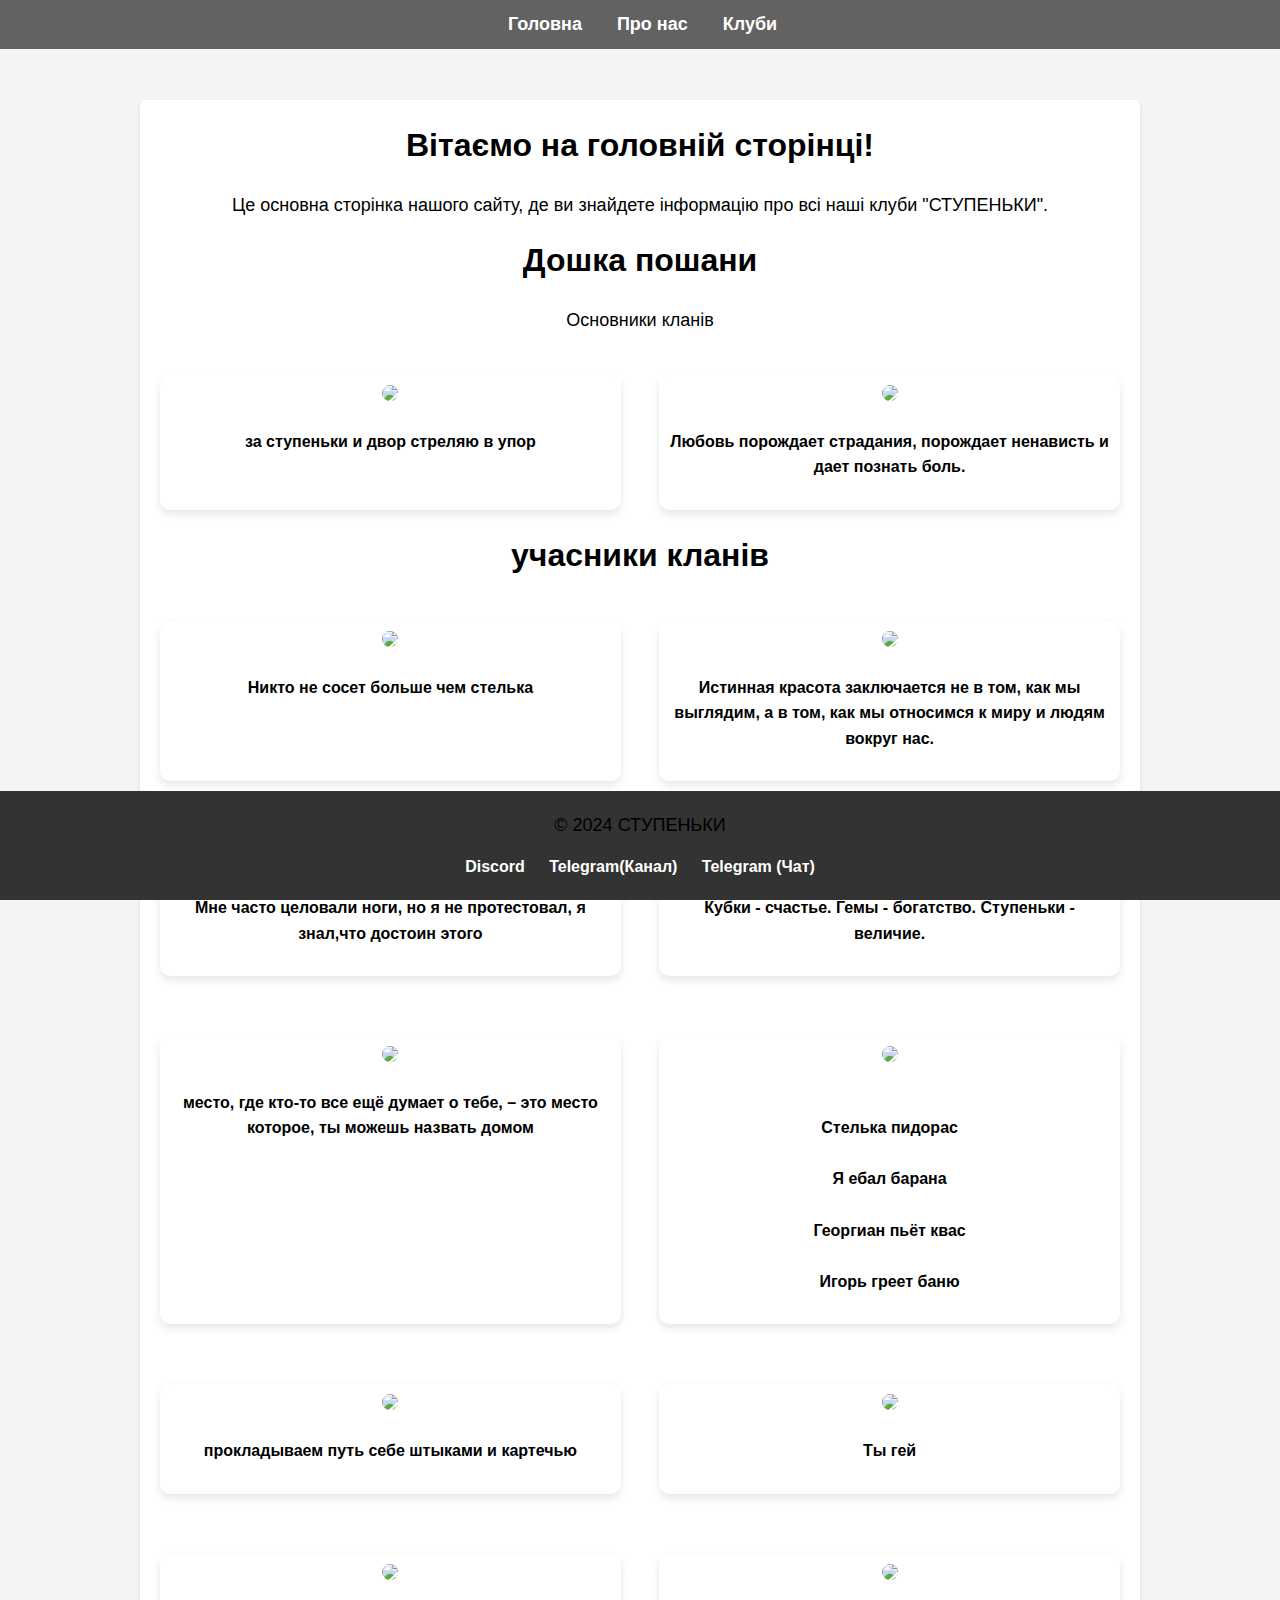
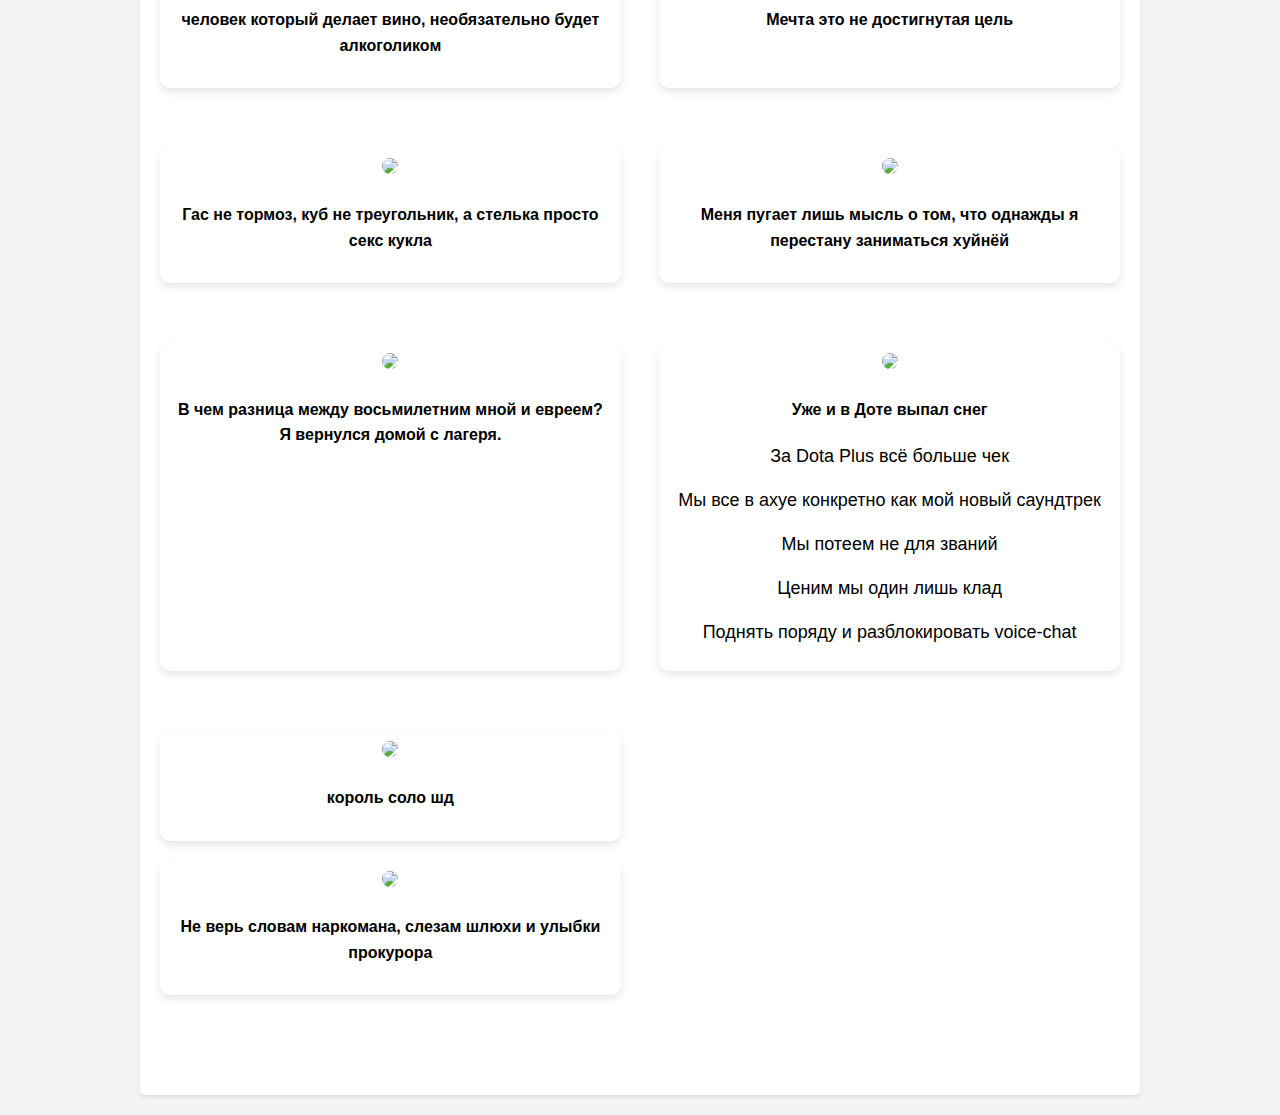
==== index.html @ 5c8f22b7 "Update index.html" ====
<!DOCTYPE html>
<html lang="uk">
<head>
    <meta charset="UTF-8">
    <meta name="viewport" content="width=device-width, initial-scale=1.0">
    <title>Головна сторінка</title>
    <link rel="stylesheet" href="style.css">
    <style>
        /* Сброс отступов по умолчанию */
        * {
            margin: 0;
            padding: 0;
            box-sizing: border-box;
        }

        /* Основной стиль для body */
        body {
            font-family: 'Arial', sans-serif;
            line-height: 1.6;
            background-color: #f4f4f4;
            color: #333;
            padding: 0;
            display: flex;
            flex-direction: column; /* Вертикальная компоновка */
            align-items: center; /* Центрируем содержимое по горизонтали */
            justify-content: flex-start;
            min-height: 100vh;
            background-image: url('https://github.com/misha291/STUPENKU/blob/main/img/photo_1_2024-12-28_18-27-04.jpg?raw=true');
            background-size: cover;
            background-position: center center;
        }

        /* Навигация */
        header {
            width: 100%;
            background-color: rgba(0, 0, 0, 0.6);
            padding: 10px 0;
            position: absolute;
            top: 0;
            z-index: 10;
        }

        nav ul {
            list-style-type: none;
            text-align: center;
        }

        nav ul li {
            display: inline-block;
            margin: 0 20px;
        }

        nav ul li a {
            color: white;
            text-decoration: none;
            font-size: 18px;
            font-weight: bold;
        }

        nav ul li a:hover {
            color: #f4f4f4;
        }

        /* Основной контент */
        main {
            max-width: 1000px;
            margin-top: 100px;
            text-align: center;
            padding: 20px;
        }

        h1, h2 {
            color: #000000;
            margin-bottom: 20px;
        }

        p {
            font-size: 18px;
            margin-bottom: 15px;
            color: #000000;
        }

        /* Контейнер для изображений */
        .image-container {
            display: flex;
            flex-wrap: wrap; /* Позволяет изображениям переноситься на следующую строку */
            justify-content: space-between;
            margin-top: 40px;
            width: 100%;
        }

        .image-item {
            width: 48%; /* Делим доступное пространство пополам */
            background-color: #fff;
            border-radius: 10px;
            box-shadow: 0 4px 8px rgba(0, 0, 0, 0.1);
            padding: 10px;
            text-align: center;
            transition: transform 0.3s ease;
            margin-bottom: 20px; /* Добавляем отступ снизу для элементов */
        }

        .image-item:hover {
            transform: translateY(-10px);
        }

        .image-item img {
            width: 100%;
            height: auto;
            border-radius: 8px;
            margin-bottom: 10px;
        }

        .image-item h2 {
            font-size: 16px;
            color: #000000;
            margin-top: 10px;
        }

        /* Адаптивность для мобильных устройств */
        @media (max-width: 768px) {
            nav ul {
                display: flex;
                flex-direction: column; /* Меняем направление для мобильных устройств */
            }

            nav ul li {
                margin: 10px 0; /* Меньше отступы для мобильных устройств */
            }

            .image-item {
                width: 100%; /* На мобильных устройствах изображения занимают всю ширину */
            }

            .footer-container {
                flex-direction: column;
                align-items: center;
            }
        }

        /* Стили для стрелки */
        #scrollToTop {
            position: fixed;
            bottom: 20px;
            right: 20px;
            background-color: #007bff;
            color: white;
            font-size: 30px;
            border: none;
            border-radius: 50%;
            padding: 15px;
            cursor: pointer;
            display: none; /* Изначально скрыта */
            z-index: 1000; /* Чтобы кнопка была сверху */
        }

        #scrollToTop:hover {
            background-color: #0056b3;
        }

        /* Пространство для контента, чтобы кнопка не перекрывала контент */
        main {
            padding-bottom: 80px;
        }

        footer {
            background-color: #333;
            color: #fff;
            padding: 20px;
            text-align: center;
            width: 100%;
        }

        .footer-container ul {
            list-style-type: none;
            padding: 0;
        }

        .footer-container li {
            display: inline;
            margin: 0 10px;
        }

        .footer-container a {
            color: #fff;
            text-decoration: none;
            font-weight: bold;
        }

        .footer-container a:hover {
            text-decoration: underline;
        }
        /* Навигация */
header {
    width: 100%;
    background-color: rgba(0, 0, 0, 0.6);
    padding: 10px 0;
    position: absolute;
    top: 0;
    z-index: 10;
}

nav ul {
    list-style-type: none;
    display: flex; /* Меняем на flex для горизонтального расположения */
    justify-content: center; /* Центрируем элементы */
    margin: 0;
    padding: 0;
}

nav ul li {
    margin: 0 20px; /* Отступы между кнопками */
}

nav ul li a {
    color: white;
    text-decoration: none;
    font-size: 18px;
    font-weight: bold;
}

nav ul li a:hover {
    color: #f4f4f4;
}

    </style>

</head>
<body>

    <!-- Навигация -->
    <header>
        <nav>
            <ul>
                <li><a href="index.html">Головна</a></li>
                <li><a href="about.html">Про нас</a></li>
                <li><a href="contact.html">Клуби</a></li>
            </ul>
        </nav>
    </header>

    <!-- Основной контент -->
    <main>
        <h1>Вітаємо на головній сторінці!</h1>
        <p>Це основна сторінка нашого сайту, де ви знайдете інформацію про всі наші клуби "СТУПЕНЬКИ".</p>
        
        <h1>Дошка пошани</h1>
        <p>Основники кланів</p>
        
        <div class="image-container">
            <div class="image-item">
                <img src="https://github.com/misha291/STUPENKU/blob/main/img/photo_1_2024-12-26_18-54-12.jpg?raw=true">
                <h2>за ступеньки и двор стреляю в упор</h2>
            </div>

            <div class="image-item">
                <img src="https://github.com/misha291/STUPENKU/blob/main/img/photo_2_2024-12-26_18-54-12.jpg?raw=true">
                <h2>Любовь порождает страдания, порождает ненависть и дает познать боль.</h2>
            </div>
            </div>
   <!-- Кнопка стрелки -->
        <button id="scrollToTop">&#8593;</button>

        <script>
        // Получаем кнопку стрелки
        const scrollToTopButton = document.getElementById("scrollToTop");

        // Показать или скрыть кнопку в зависимости от прокрутки страницы
        window.onscroll = function() {
            if (document.body.scrollTop > 100 || document.documentElement.scrollTop > 100) {
                scrollToTopButton.style.display = "block";
            } else {
                scrollToTopButton.style.display = "none";
            }
        };

        // Плавный скролл наверх
        scrollToTopButton.onclick = function() {
            window.scrollTo({
                top: 0,
                behavior: "smooth"
            });
        };
        </script>

        <h1>учасники кланів</h1>

        <div class="image-container">

        <div class="image-item">
        <img src="https://github.com/misha291/STUPENKU/blob/main/img/photo_6_2024-12-26_18-54-12.jpg?raw=true">
        <h2>Никто не сосет больше чем стелька</h2>
        </div>

        <div class="image-item">
        <img src="https://github.com/misha291/STUPENKU/blob/main/img/photo_5_2024-12-26_18-54-12.jpg?raw=true">
        <h2>Истинная красота заключается не в том, как мы выглядим, а в том, как мы относимся к миру и людям вокруг нас.</h2>
        </div>
        </div>
        <div class="image-container">

        <div class="image-item">
        <img src="https://github.com/misha291/STUPENKU/blob/main/img/photo_4_2024-12-26_19-00-57.jpg?raw=true">
        <h2>Мне часто целовали ноги, но я не протестовал, я знал,что достоин этого</h2>
        </div>

        <div class="image-item">
        <img src="https://github.com/misha291/STUPENKU/blob/main/img/photo_3_2024-12-26_18-54-12.jpg?raw=true">
        <h2>Кубки - счастье. Гемы - богатство. Ступеньки - величие.</h2>
        </div>
        </div>
        <div class="image-container">

        <div class="image-item">
        <img src="https://github.com/misha291/STUPENKU/blob/main/img/photo_2_2024-12-26_19-00-57.jpg?raw=true">
        <h2>место, где кто-то все ещё думает о тебе, – это место которое, ты можешь назвать домом</h2>
        </div>

        <div class="image-item">
        <img src="https://github.com/misha291/STUPENKU/blob/main/img/photo_1_2024-12-26_19-00-57.jpg?raw=true">
        <h2><br>Стелька пидорас</br>
        <br>Я ебал барана</br>
    <br>Георгиан пьёт квас</br>
<br>Игорь греет баню</br></h2>
</div>
</div>
<div class="image-container">
        <div class="image-item">
        <img src="https://github.com/misha291/STUPENKU/blob/main/img/photo_1_2024-12-26_21-27-29.jpg?raw=true">
        <h2>прокладываем путь себе штыками и картечью</h2>
        </div>

        <div class="image-item">
        <img src="https://github.com/misha291/STUPENKU/blob/main/img/photo_4_2024-12-26_18-54-12.jpg?raw=true">
        <h2>Ты гей</h2>
        </div>
        </div>
        <div class="image-container">

        <div class="image-item">
        <img src="https://github.com/misha291/STUPENKU/blob/main/img/photo_1_2024-12-26_20-48-08.jpg?raw=true">
        <h2>человек который делает вино, необязательно будет алкоголиком</h2>
        </div>

        <div class="image-item">
        <img src="https://github.com/misha291/STUPENKU/blob/main/img/photo_1_2024-12-26_21-45-10.jpg?raw=true">
        <h2>Мечта это не достигнутая цель</h2>
        </div>
        </div>
        <div class="image-container">

        <div class="image-item">
        <img src="https://github.com/misha291/STUPENKU/blob/main/img/photo_1_2024-12-26_22-03-20.jpg?raw=true">
        <h2>Гас не тормоз, куб не треугольник, а стелька просто секс кукла</h2>
        </div>

        <div class="image-item">
        <img src="https://github.com/misha291/STUPENKU/blob/main/img/photo_1_2024-12-27_10-44-26.jpg?raw=true">
        <h2>Меня пугает лишь мысль о том, что однажды я перестану заниматься хуйнёй</h2>
        </div>
    </div>
                <div class="image-container">
<div class="image-item">
    <img src="https://github.com/stypenku/stypenku/blob/main/img/12345798.jpg?raw=true">
    <h2>В чем разница между восьмилетним мной и евреем? Я вернулся домой с лагеря.</h2>
</div>
<div class="image-item">
    <img src="https://github.com/stypenku/stypenku/blob/main/img/photo_1_2025-01-02_19-37-53.jpg?raw=true">
    <h2>Уже и в Доте выпал снег</h2>
    <p>За Dota Plus всё больше чек</p>
    <p>Мы все в ахуе конкретно как мой новый саундтрек</p>
    <p>Мы потеем не для званий</p>
    <p>Ценим мы один лишь клад</p>
    <p>Поднять поряду и разблокировать voice-chat</p>
</div>
</div>
        <div class="image-container">

        <div class="image-item">
        <img src="https://github.com/misha291/STUPENKU/blob/main/img/photo_1_2024-12-27_11-05-07.jpg?raw=true">
        <h2>король соло шд</h2>
        </div>
        
    </div>
            <div class="image-item">
        <img src="https://github.com/stypenku/stypenku/blob/main/img/photo_1_2024-12-28_17-57-37.jpg?raw=true">
        <h2>Не верь словам наркомана, слезам шлюхи и улыбки прокурора</h2>
    </div>
    </div>


        
    </main>
   <!-- Статичный футер -->
    <footer>
      <div class="footer-container">
        <p>© 2024 СТУПЕНЬКИ</p>
        <ul>
          <li><a href="https://discord.gg/eMkj4NUP" target="_blank" rel="noopener noreferrer">Discord</a></li>
          <li><a href="t.me/STYPENKUkeks" target="_blank" rel="noopener noreferrer">Telegram(Канал)</a></li>
          <li><a href="t.me/stypenku" target="_blank" rel="noopener noreferrer">Telegram (Чат)</a></li>
        </ul>
      </div>
    </footer>
</body>
</html>
    </footer>
</body>
</html>
---- style.css ----
/* Загальні стилі для всіх сторінок */
body {
    font-family: Arial, sans-serif;
    margin: 0;
    padding: 0;
    background-color: #f4f4f4;
}

header {
    background-color: #333;
    padding: 10px;
}

header nav ul {
    list-style-type: none;
    padding: 0;
}

header nav ul li {
    display: inline;
    margin-right: 15px;
}

header nav ul li a {
    color: white;
    text-decoration: none;
}

header nav ul li a:hover {
    text-decoration: underline;
}

main {
    padding: 20px;
    background-color: white;
    margin: 20px;
    border-radius: 5px;
    box-shadow: 0 2px 4px rgba(0, 0, 0, 0.1);
}

footer {
    background-color: #333;
    color: white;
    text-align: center;
    padding: 1px;
    position: fixed;
    width: 100%;
    bottom: 0;
}

h1 {
    text-align: center;
}

.post {
    width: 80%;
    margin: 20px auto;
}

.post-image {
    max-width: 100%;
    height: auto;
}

.comments {
    margin-top: 20px;
}

.comment {
    padding: 10px;
    background-color: #f9f9f9;
    margin-bottom: 10px;
}
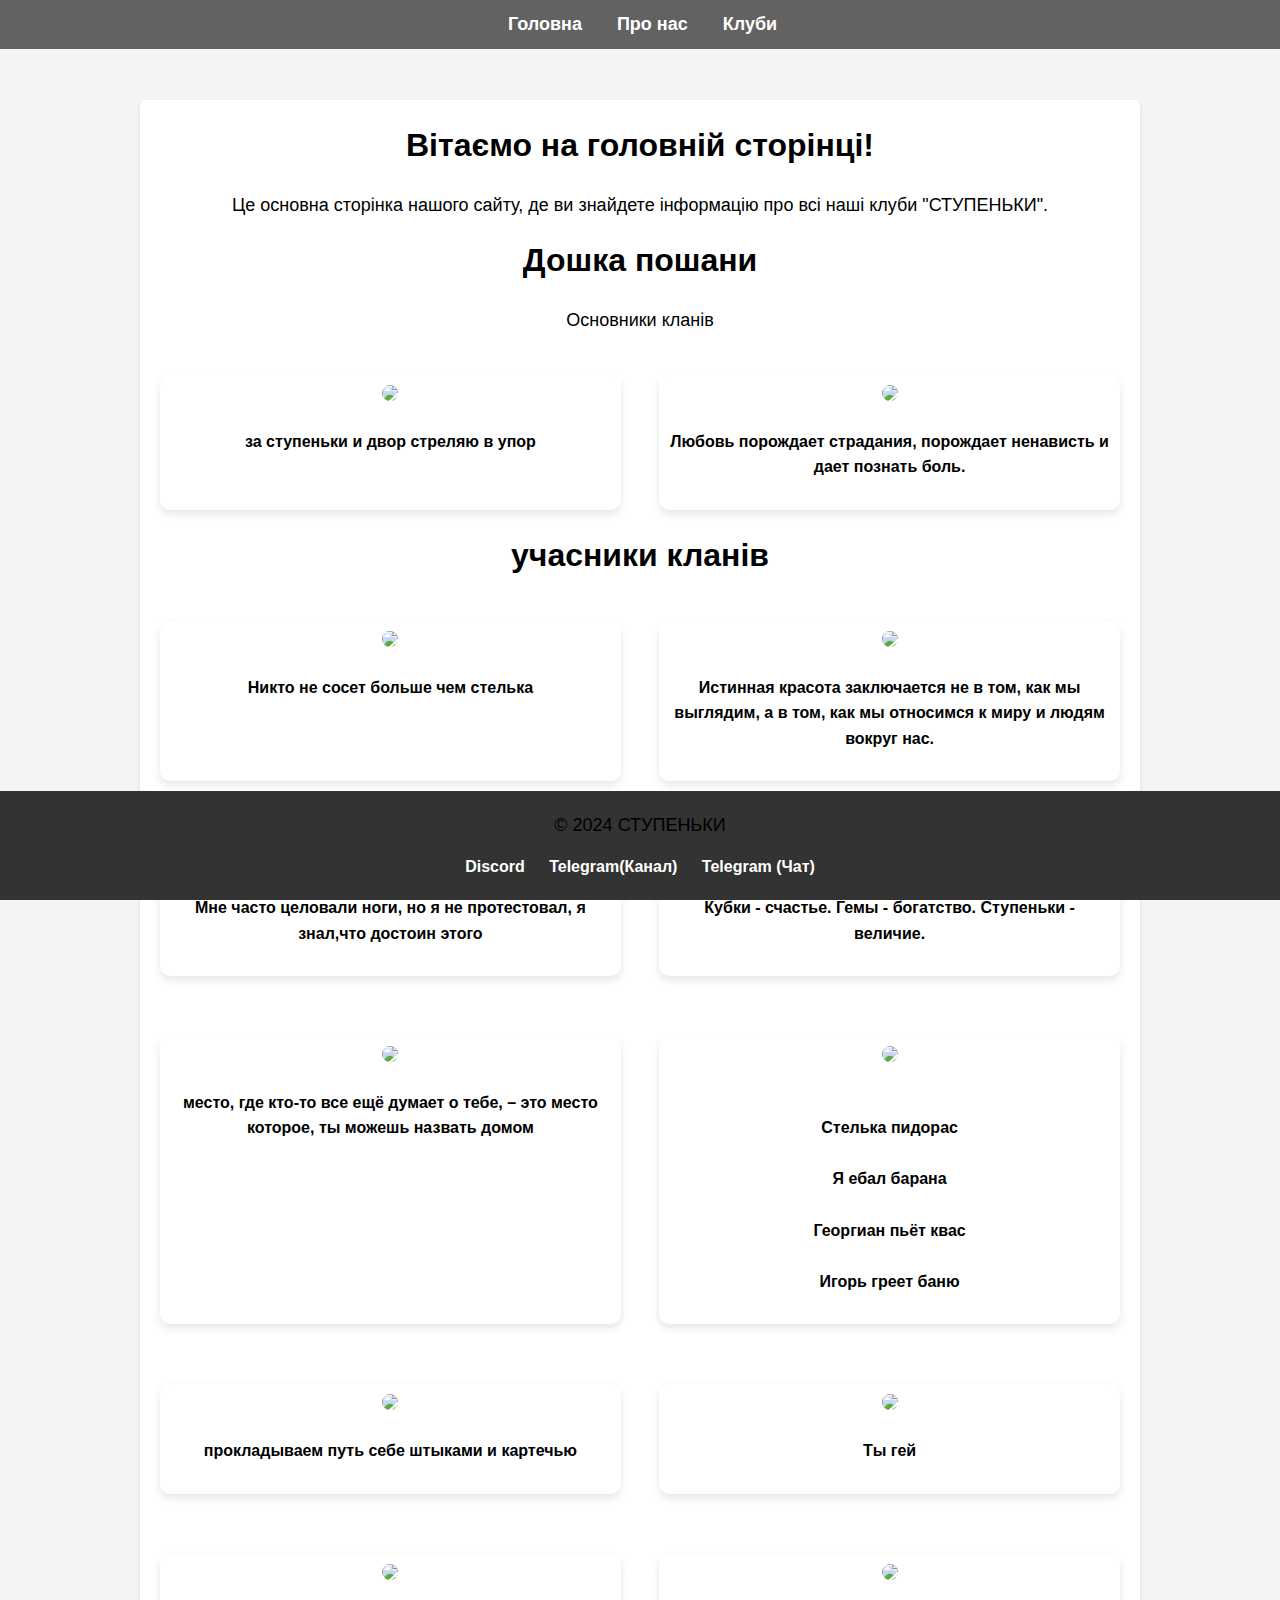
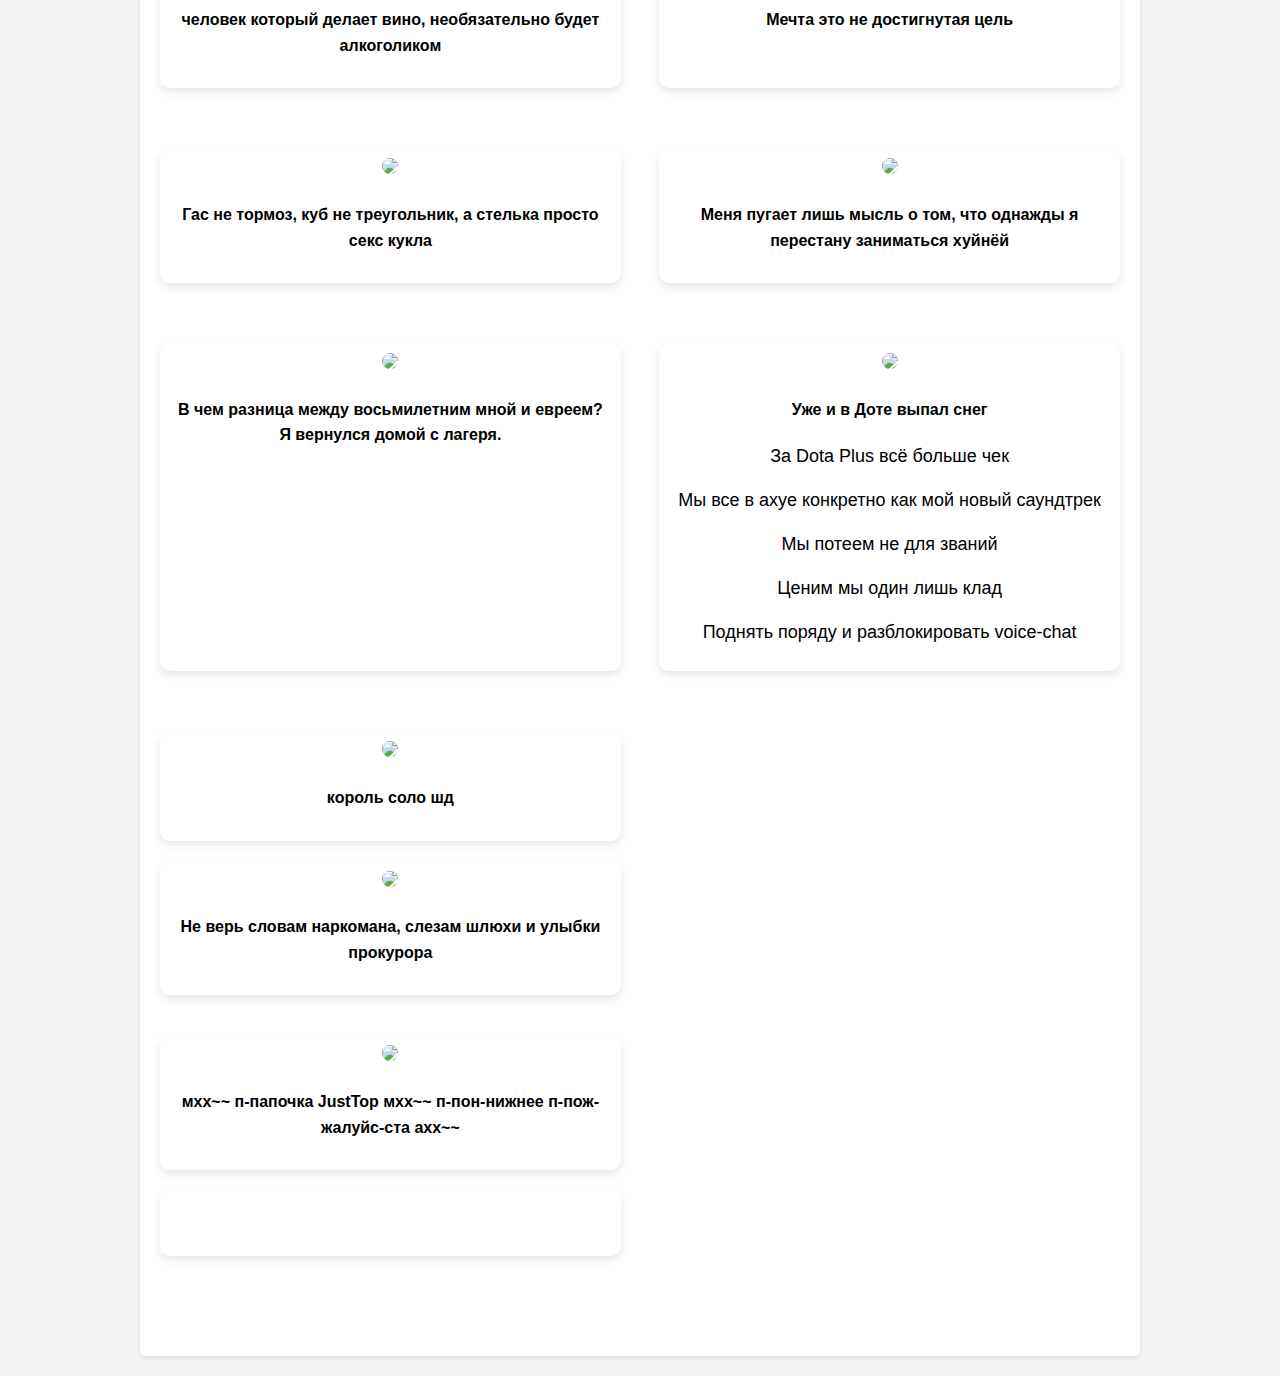
==== commit 3d02090f: "Update index.html" ====
--- a/index.html
+++ b/index.html
@@ -312,7 +312,7 @@
         <div class="image-container">
 
         <div class="image-item">
-        <img src="https://github.com/misha291/STUPENKU/blob/main/img/photo_2_2024-12-26_19-00-57.jpg?raw=true">
+        <img src="https://github.com/stypenku/stypenku/blob/main/img/photo_1_2025-01-03_15-58-10.jpg?raw=true">
         <h2>место, где кто-то все ещё думает о тебе, – это место которое, ты можешь назвать домом</h2>
         </div>
 
@@ -387,6 +387,19 @@
         <h2>Не верь словам наркомана, слезам шлюхи и улыбки прокурора</h2>
     </div>
     </div>
+          <div class="image-container">
+
+        <div class="image-item">
+        <img src="https://github.com/stypenku/stypenku/blob/main/img/photo_2025-01-03_16-05-58.jpg?raw=true">
+        <h2>мхх~~ п-папочка JustTop мхх~~ п-пон-нижнее п-пож-жалуйс-ста ахх~~</h2>
+        </div>
+        
+    </div>
+            <div class="image-item">
+        <img src="">
+        <h2></h2>
+    </div>
+    </div>
 
 
         
@@ -404,6 +417,7 @@
     </footer>
 </body>
 </html>
+
     </footer>
 </body>
 </html>
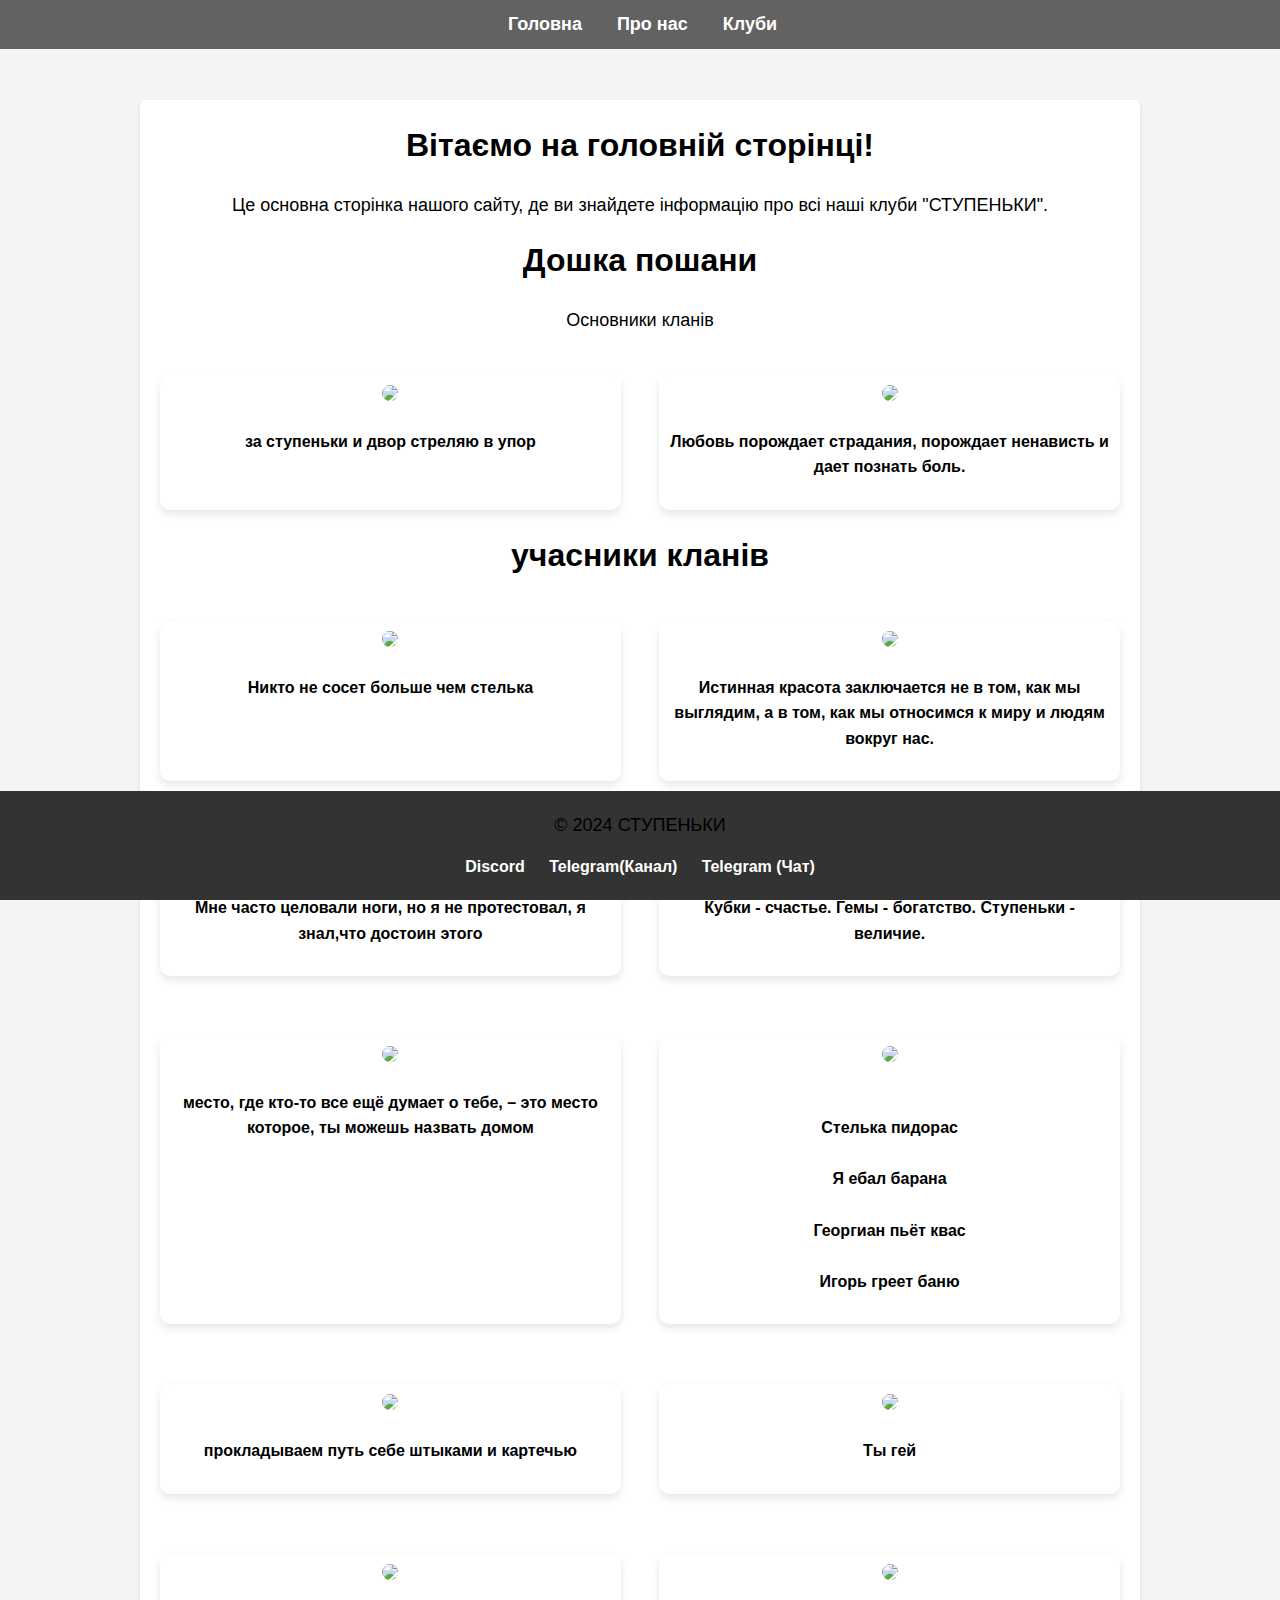
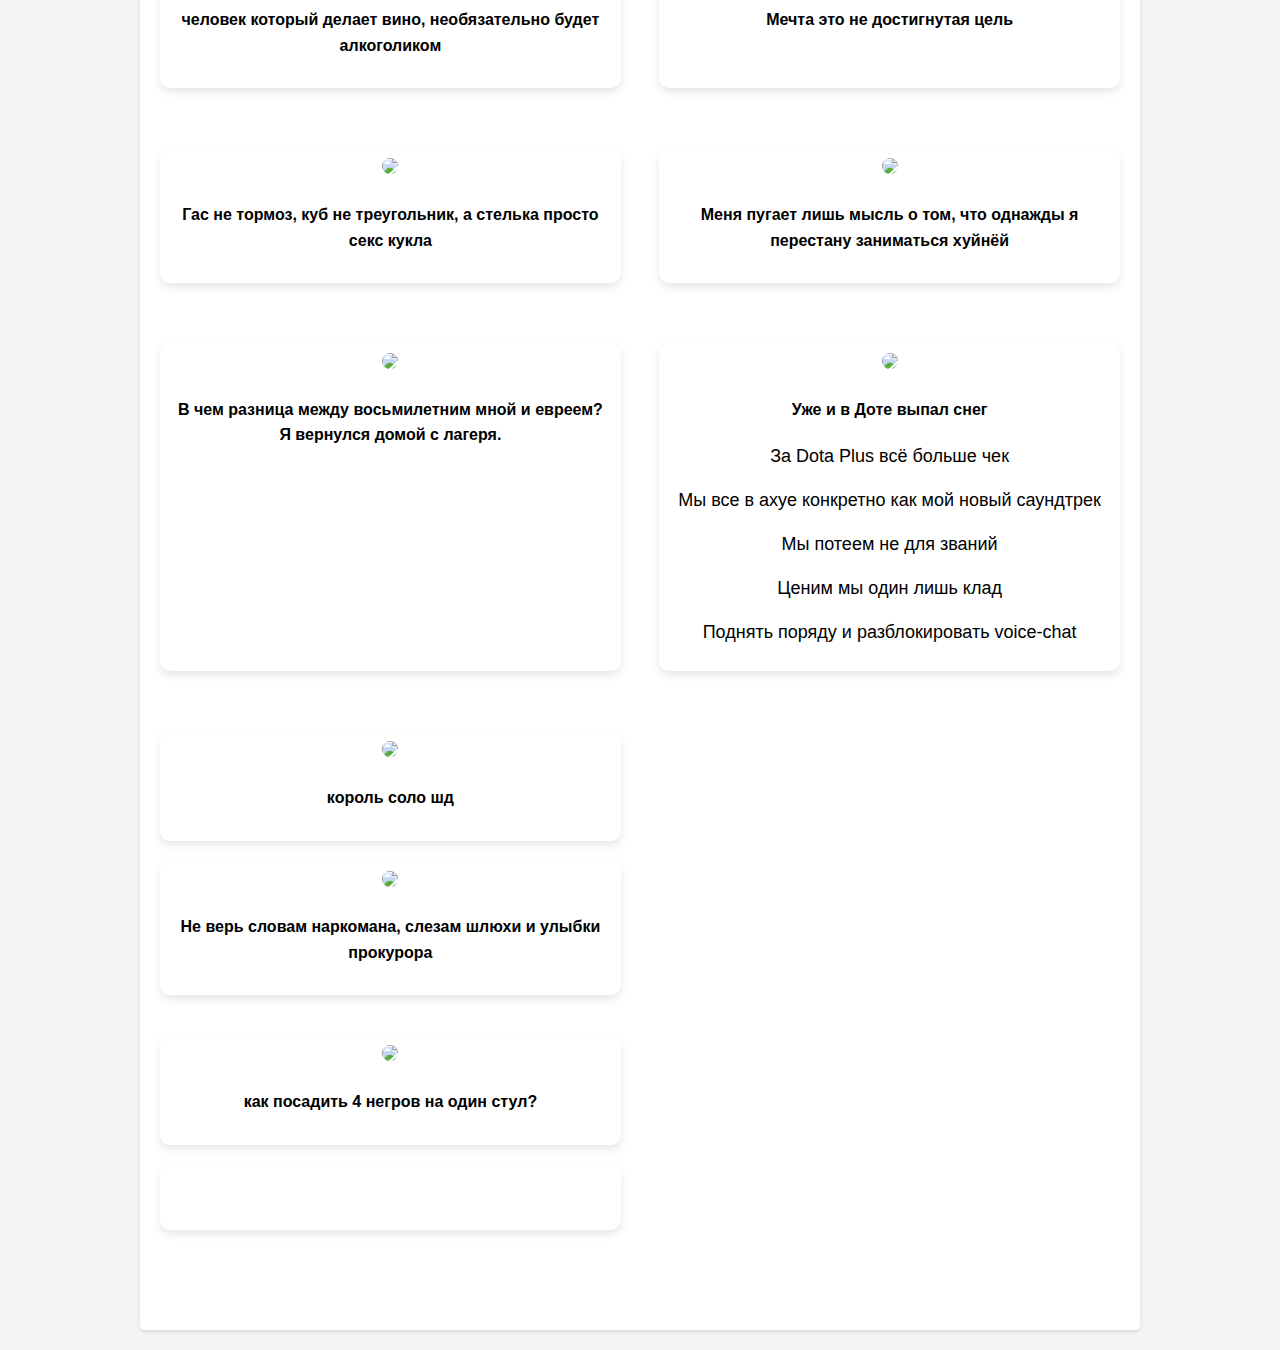
==== commit 31694393: "Update index.html" ====
--- a/index.html
+++ b/index.html
@@ -391,7 +391,7 @@
 
         <div class="image-item">
         <img src="https://github.com/stypenku/stypenku/blob/main/img/photo_2025-01-03_16-05-58.jpg?raw=true">
-        <h2>мхх~~ п-папочка JustTop мхх~~ п-пон-нижнее п-пож-жалуйс-ста ахх~~</h2>
+        <h2>как посадить 4 негров на один стул?</h2>
         </div>
         
     </div>
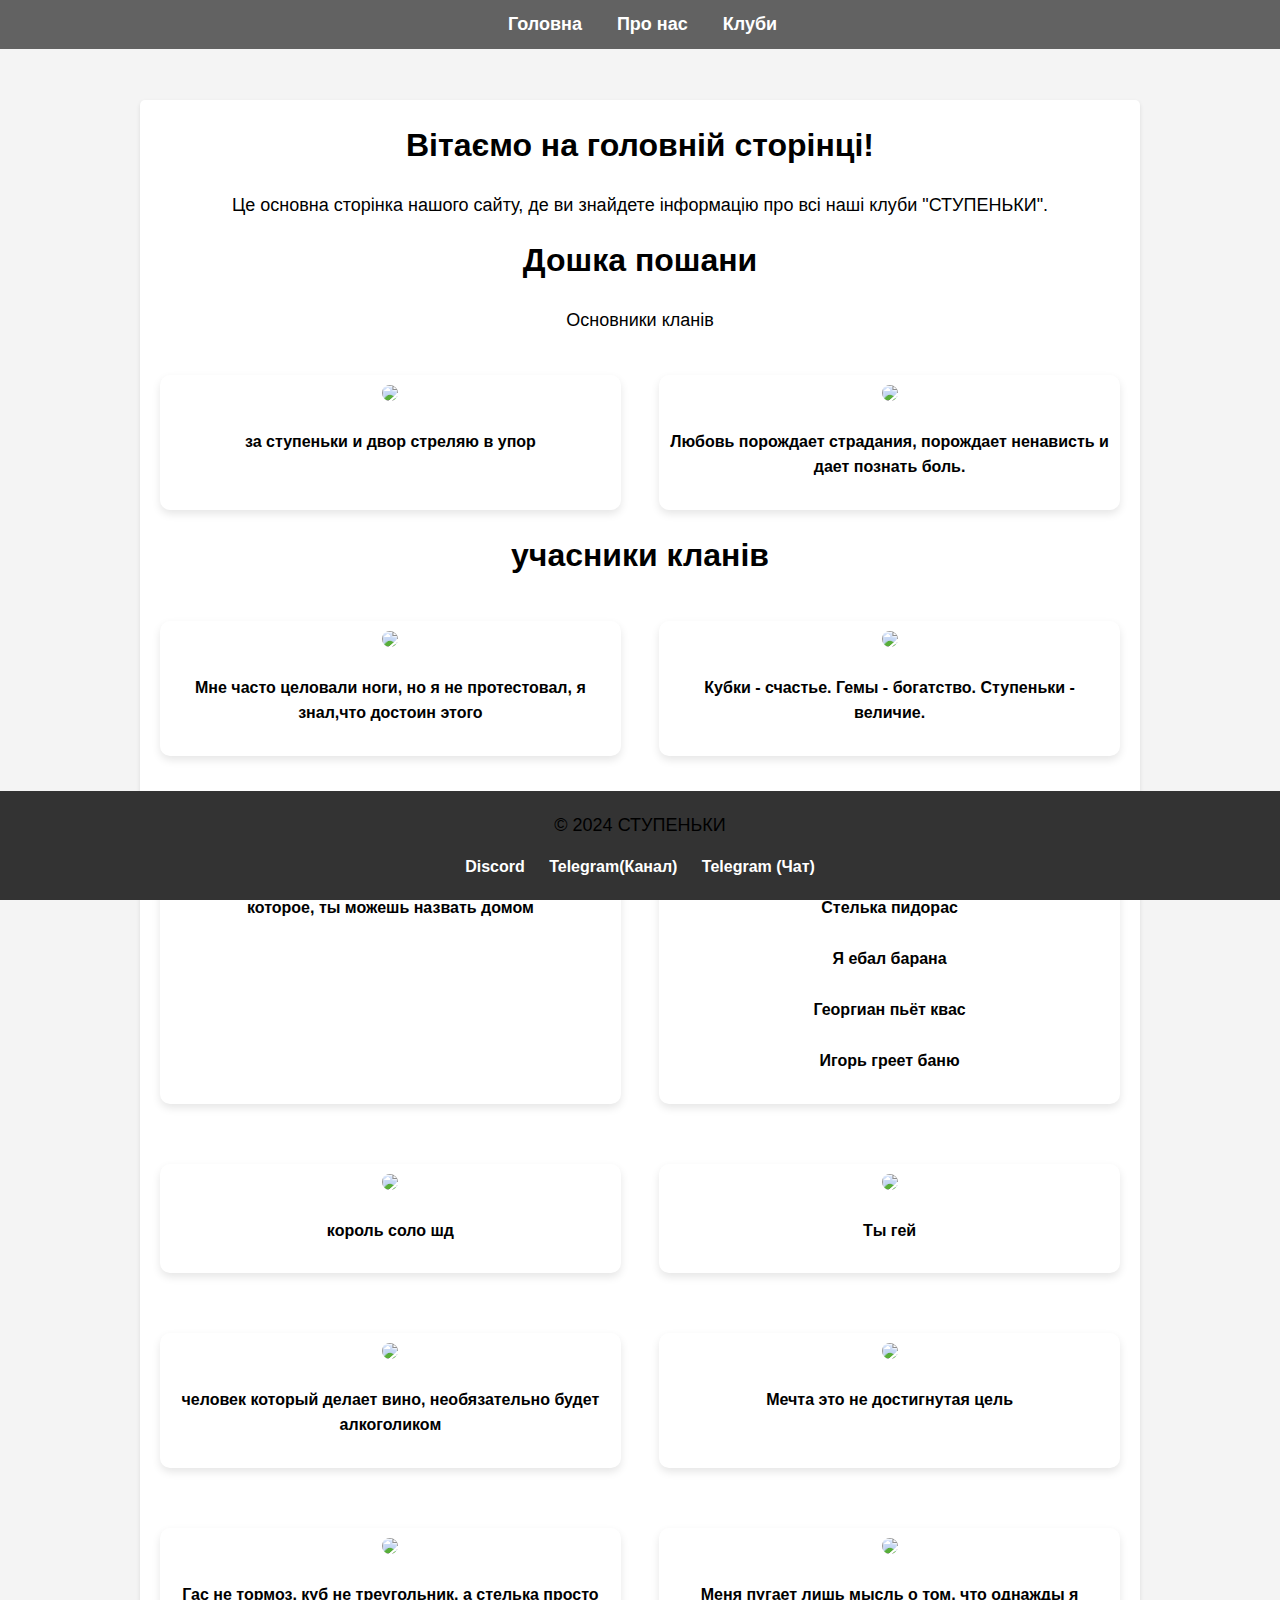
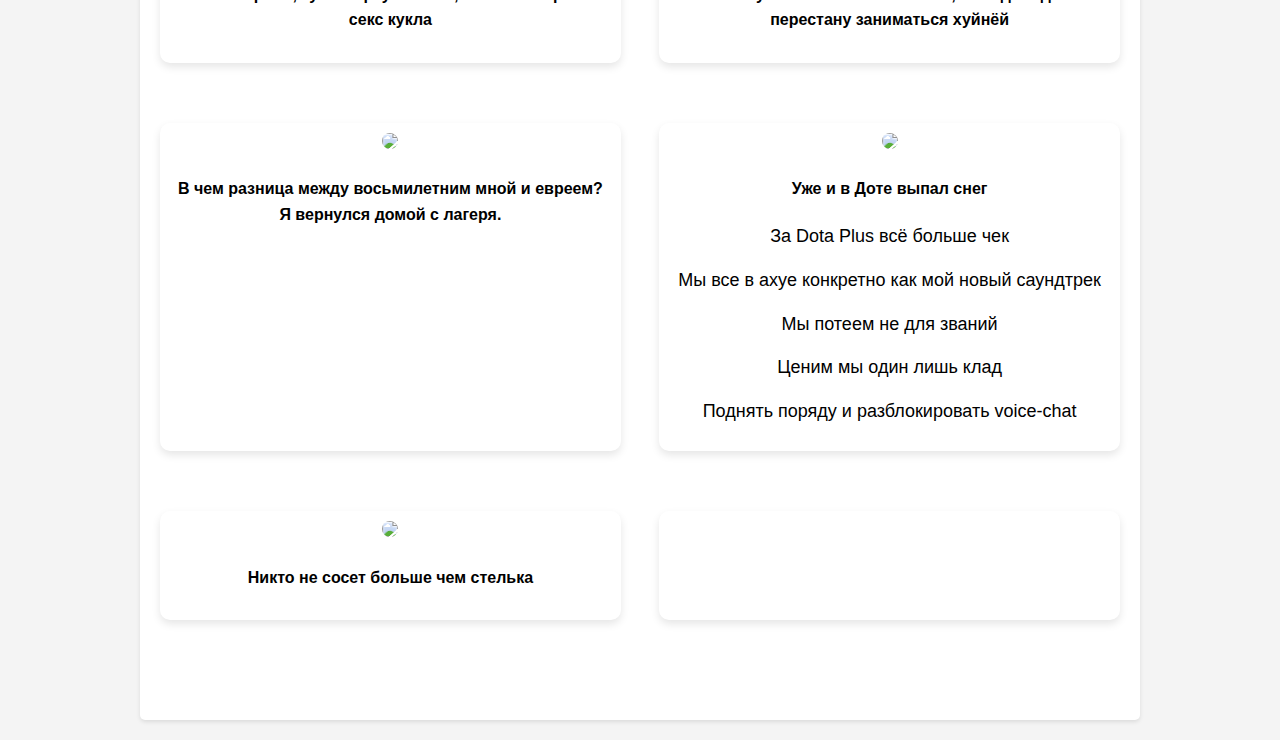
==== commit aba39f68: "Update index.html" ====
--- a/index.html
+++ b/index.html
@@ -288,18 +288,6 @@
         <div class="image-container">
 
         <div class="image-item">
-        <img src="https://github.com/misha291/STUPENKU/blob/main/img/photo_6_2024-12-26_18-54-12.jpg?raw=true">
-        <h2>Никто не сосет больше чем стелька</h2>
-        </div>
-
-        <div class="image-item">
-        <img src="https://github.com/misha291/STUPENKU/blob/main/img/photo_5_2024-12-26_18-54-12.jpg?raw=true">
-        <h2>Истинная красота заключается не в том, как мы выглядим, а в том, как мы относимся к миру и людям вокруг нас.</h2>
-        </div>
-        </div>
-        <div class="image-container">
-
-        <div class="image-item">
         <img src="https://github.com/misha291/STUPENKU/blob/main/img/photo_4_2024-12-26_19-00-57.jpg?raw=true">
         <h2>Мне часто целовали ноги, но я не протестовал, я знал,что достоин этого</h2>
         </div>
@@ -326,8 +314,8 @@
 </div>
 <div class="image-container">
         <div class="image-item">
-        <img src="https://github.com/misha291/STUPENKU/blob/main/img/photo_1_2024-12-26_21-27-29.jpg?raw=true">
-        <h2>прокладываем путь себе штыками и картечью</h2>
+        <img src="https://github.com/misha291/STUPENKU/blob/main/img/photo_1_2024-12-27_11-05-07.jpg?raw=true">
+        <h2>король соло шд</h2>
         </div>
 
         <div class="image-item">
@@ -374,35 +362,18 @@
     <p>Поднять поряду и разблокировать voice-chat</p>
 </div>
 </div>
-        <div class="image-container">
-
-        <div class="image-item">
-        <img src="https://github.com/misha291/STUPENKU/blob/main/img/photo_1_2024-12-27_11-05-07.jpg?raw=true">
-        <h2>король соло шд</h2>
-        </div>
-        
-    </div>
-            <div class="image-item">
-        <img src="https://github.com/stypenku/stypenku/blob/main/img/photo_1_2024-12-28_17-57-37.jpg?raw=true">
-        <h2>Не верь словам наркомана, слезам шлюхи и улыбки прокурора</h2>
-    </div>
-    </div>
           <div class="image-container">
 
         <div class="image-item">
-        <img src="https://github.com/stypenku/stypenku/blob/main/img/photo_2025-01-03_16-05-58.jpg?raw=true">
-        <h2>как посадить 4 негров на один стул?</h2>
-        </div>
-        
-    </div>
-            <div class="image-item">
+        <img src="https://github.com/misha291/STUPENKU/blob/main/img/photo_6_2024-12-26_18-54-12.jpg?raw=true">
+        <h2>Никто не сосет больше чем стелька</h2>
+        </div>
+
+        <div class="image-item">
         <img src="">
         <h2></h2>
-    </div>
-    </div>
-
-
-        
+        </div>
+        </div>
     </main>
    <!-- Статичный футер -->
     <footer>
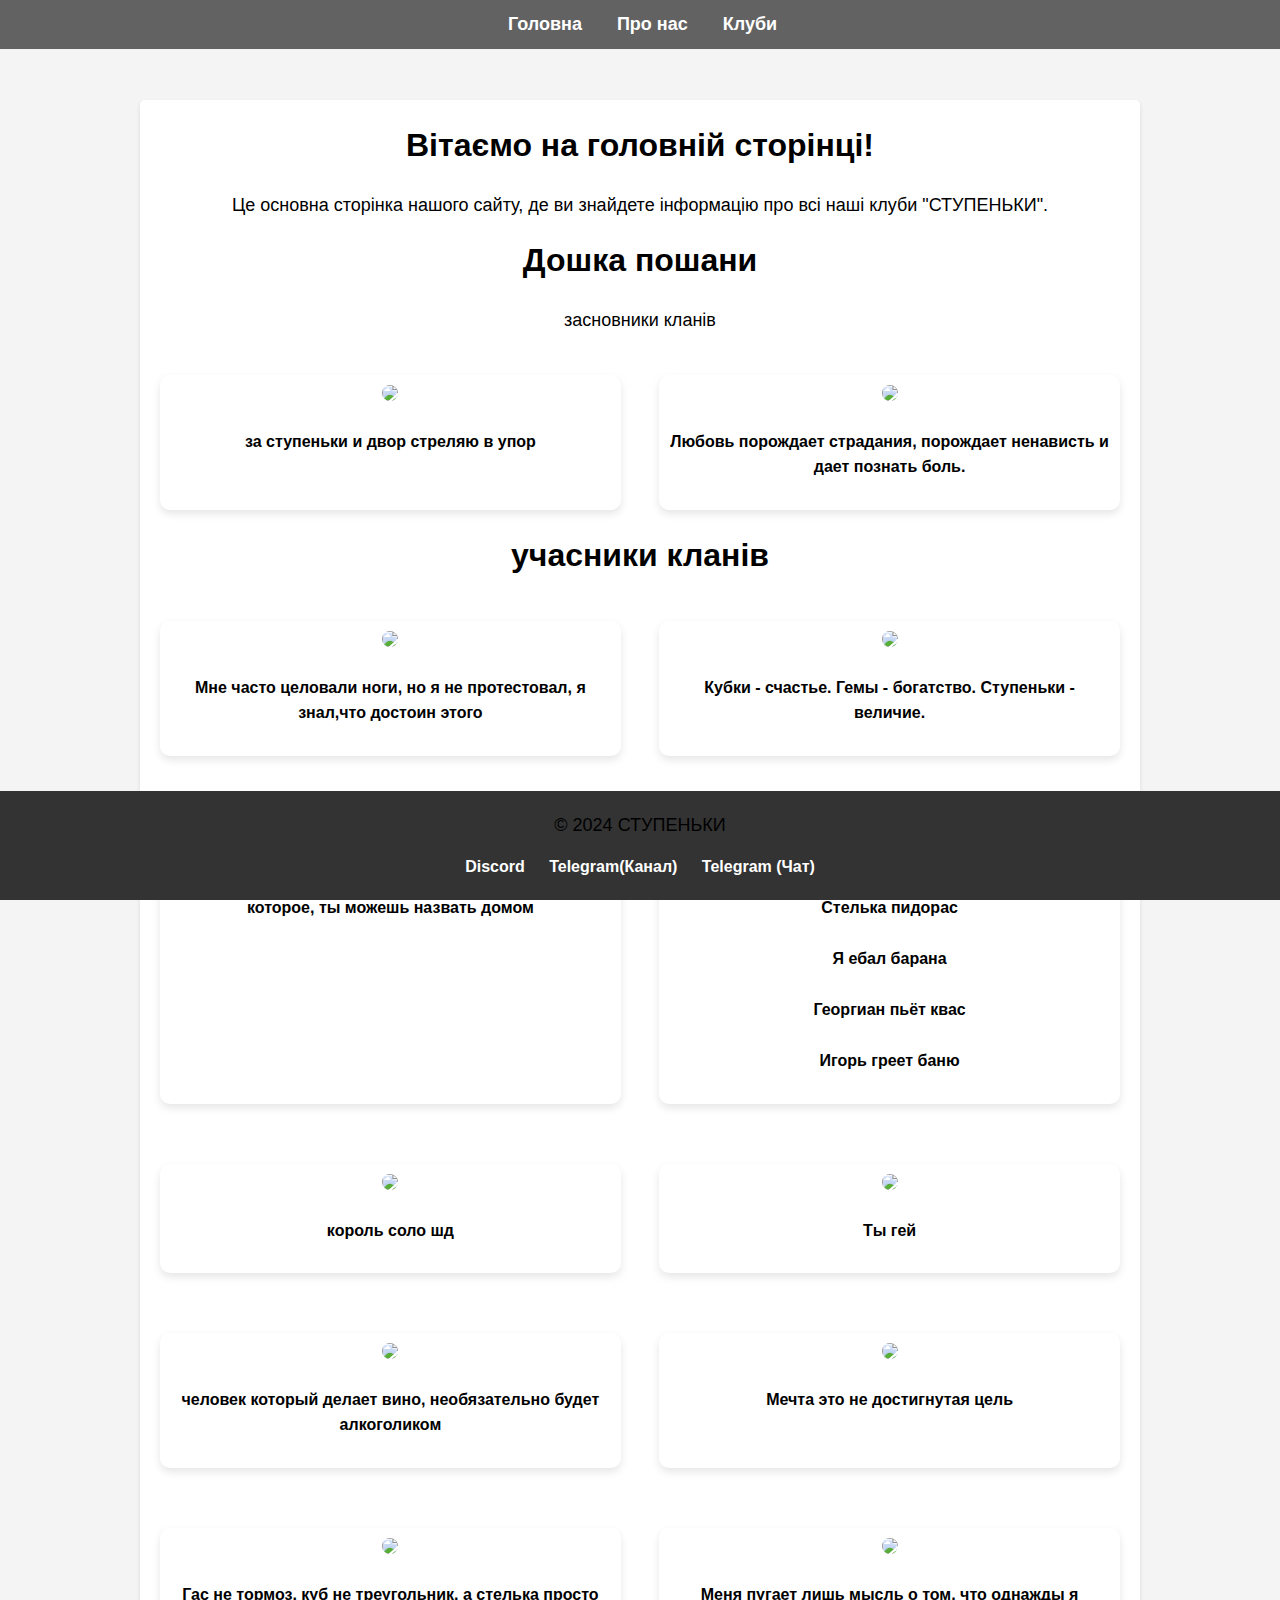
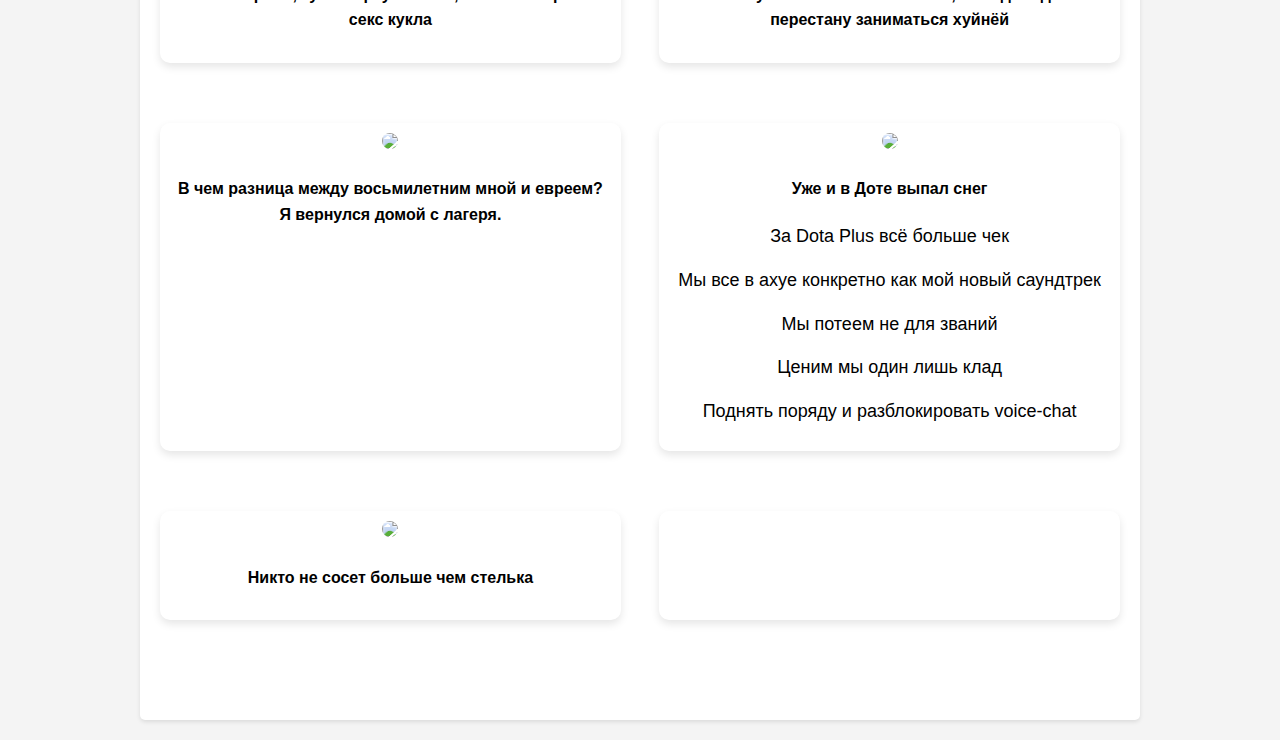
==== commit a63de51c: "Update index.html" ====
--- a/index.html
+++ b/index.html
@@ -245,7 +245,7 @@
         <p>Це основна сторінка нашого сайту, де ви знайдете інформацію про всі наші клуби "СТУПЕНЬКИ".</p>
         
         <h1>Дошка пошани</h1>
-        <p>Основники кланів</p>
+        <p>засновники кланів</p>
         
         <div class="image-container">
             <div class="image-item">
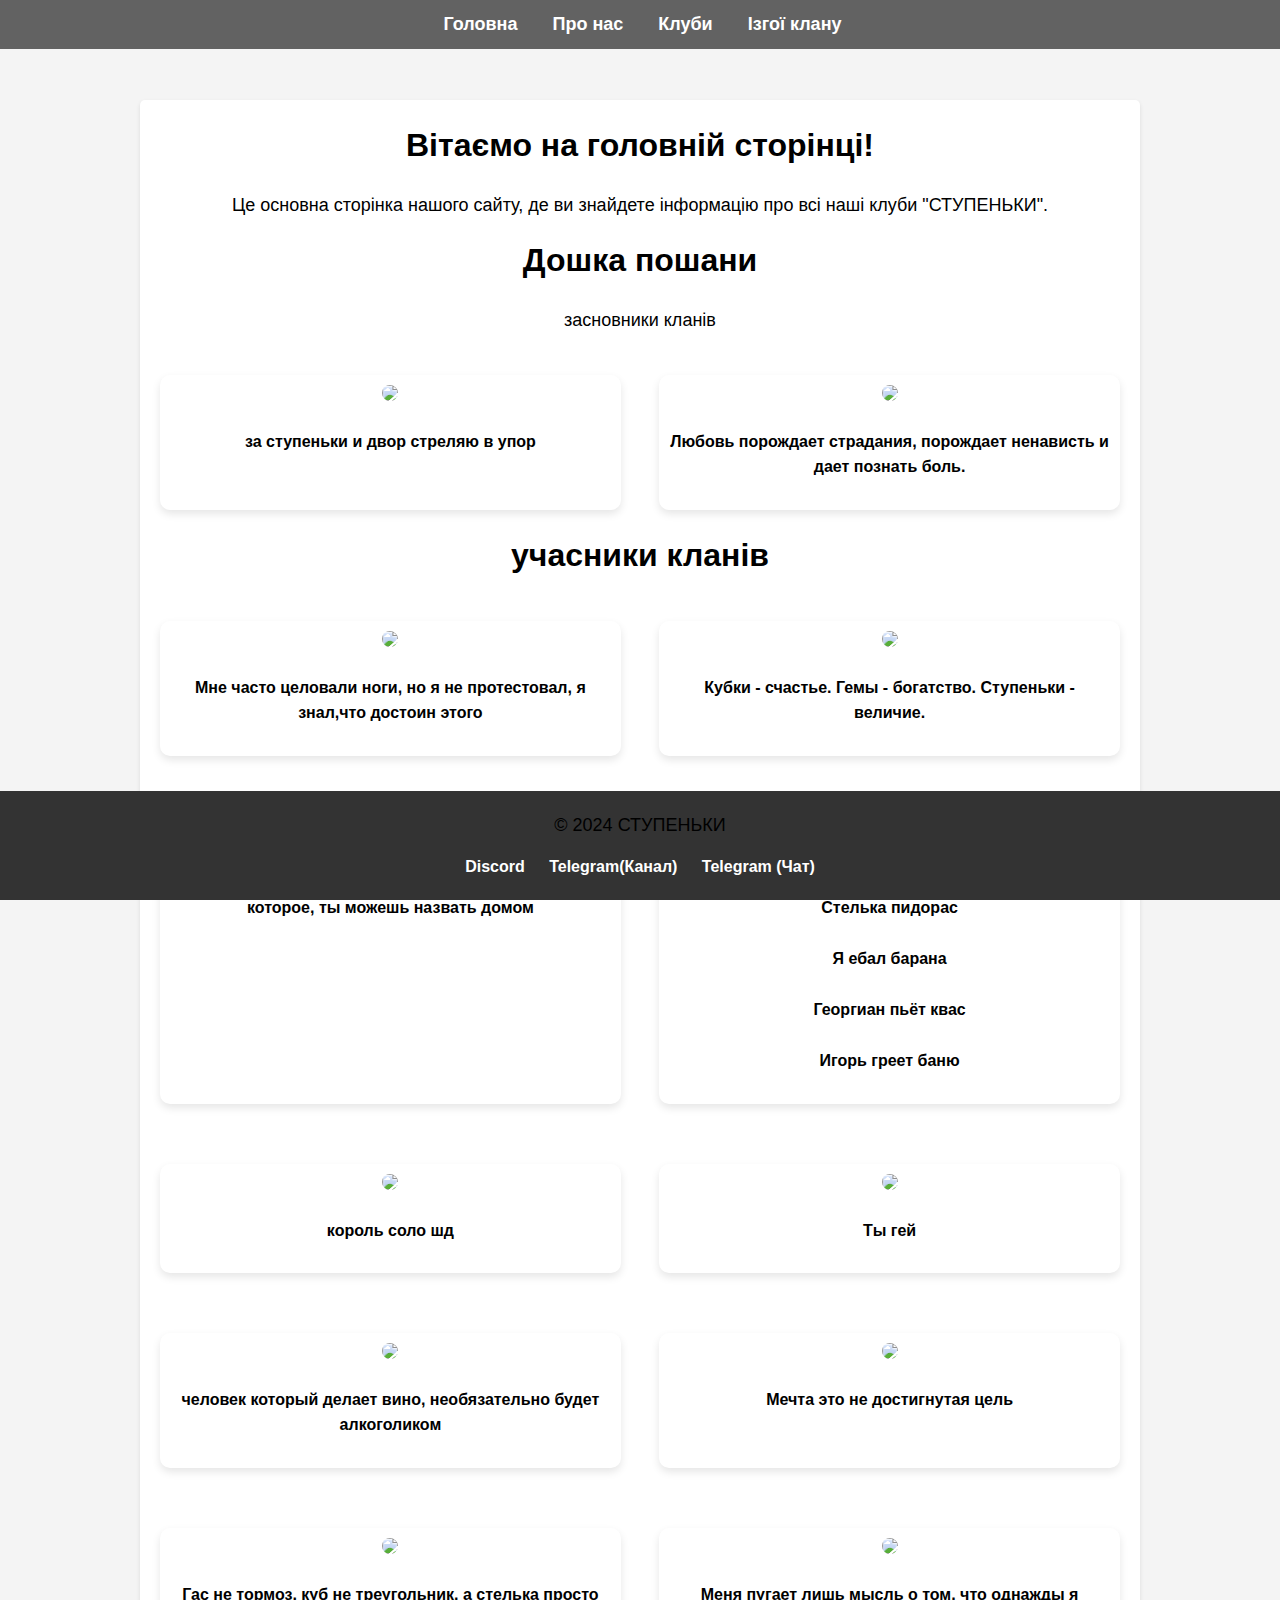
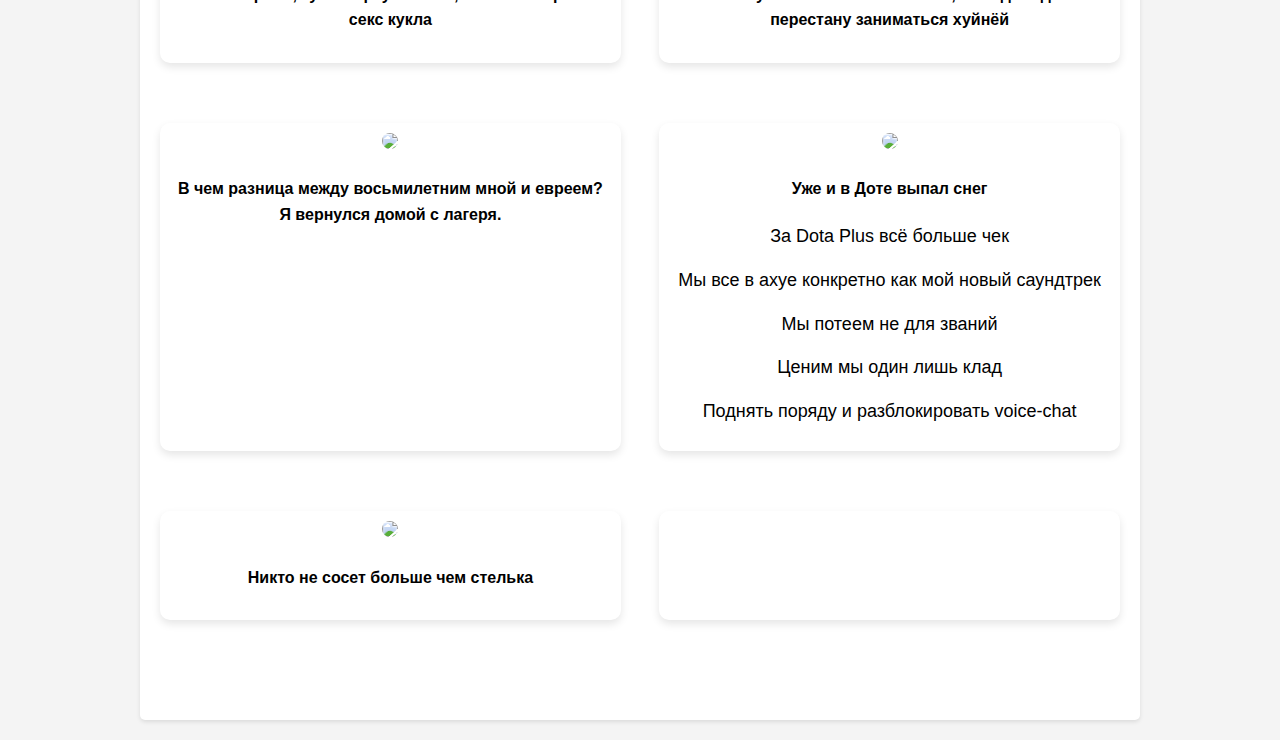
==== commit 23452615: "Update index.html" ====
--- a/index.html
+++ b/index.html
@@ -235,6 +235,7 @@
                 <li><a href="index.html">Головна</a></li>
                 <li><a href="about.html">Про нас</a></li>
                 <li><a href="contact.html">Клуби</a></li>
+                <li><a href="post.html">Ізгої клану</a></li>
             </ul>
         </nav>
     </header>
